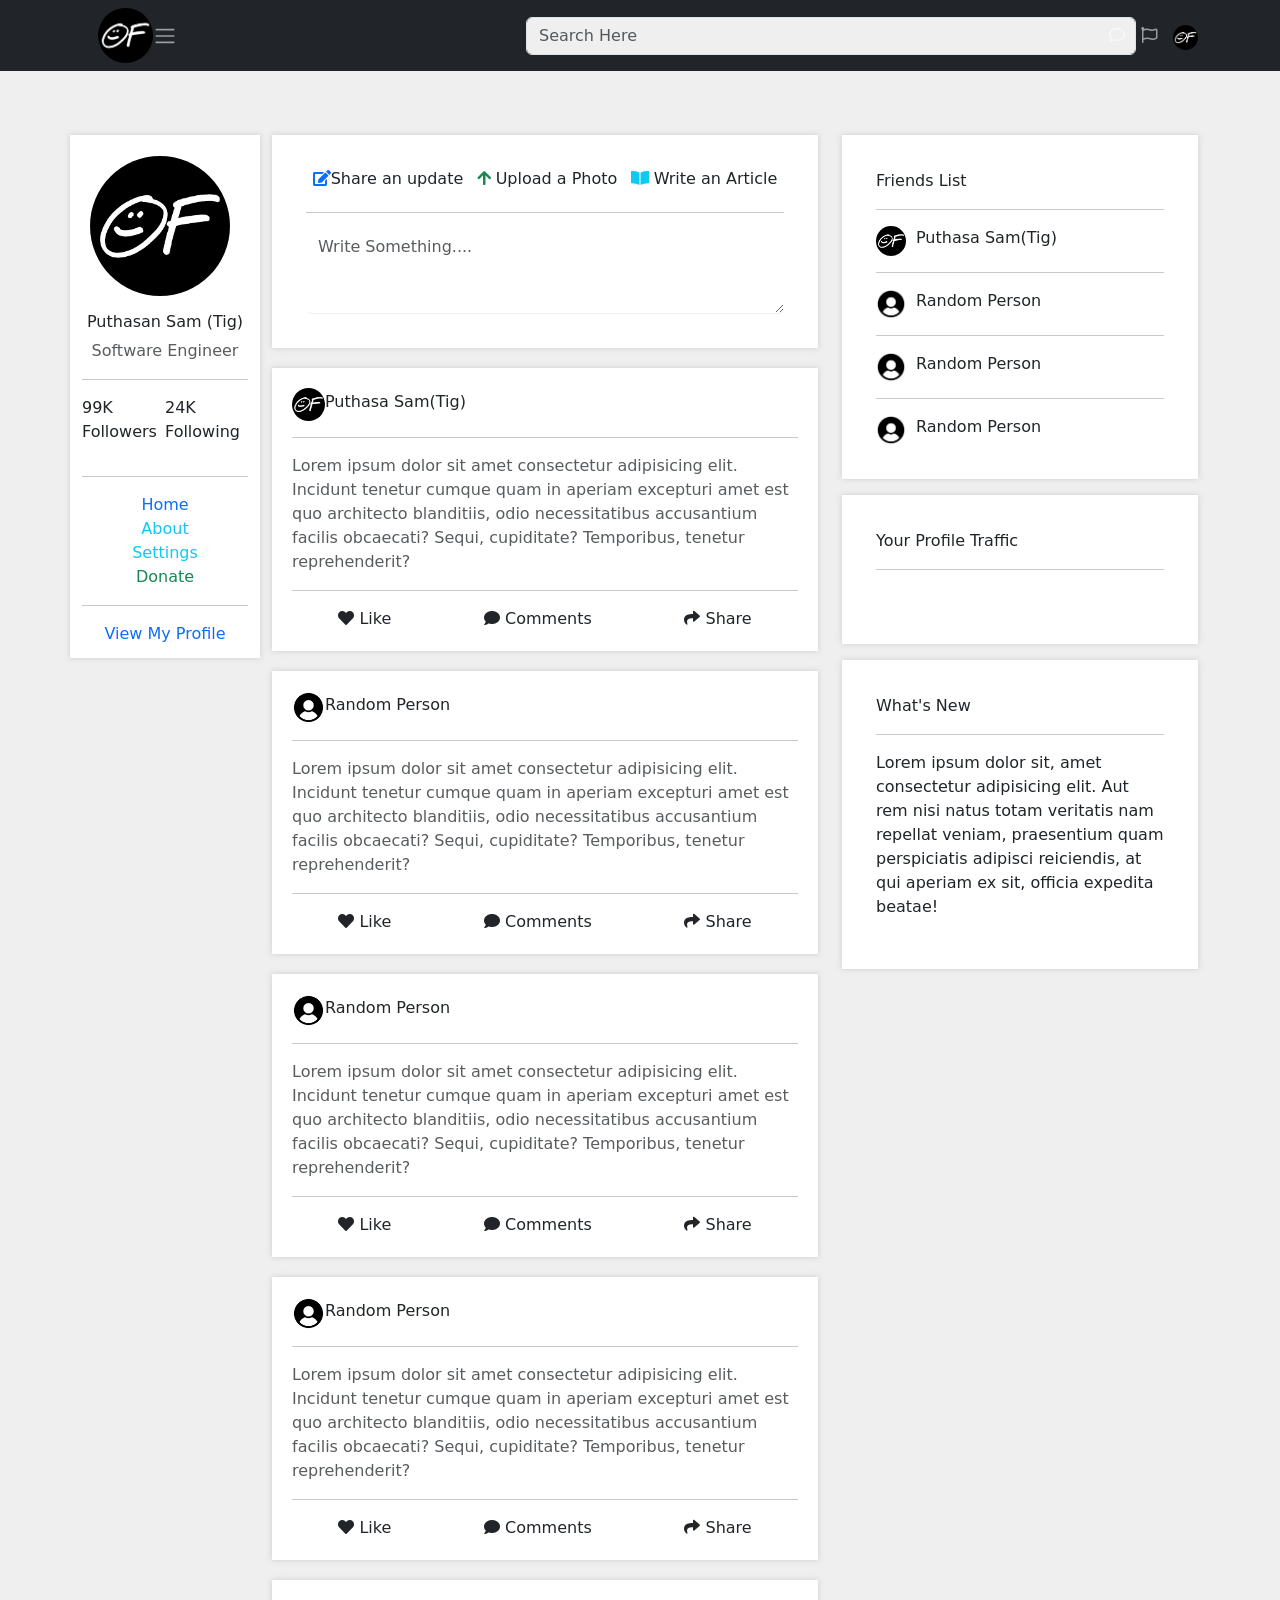
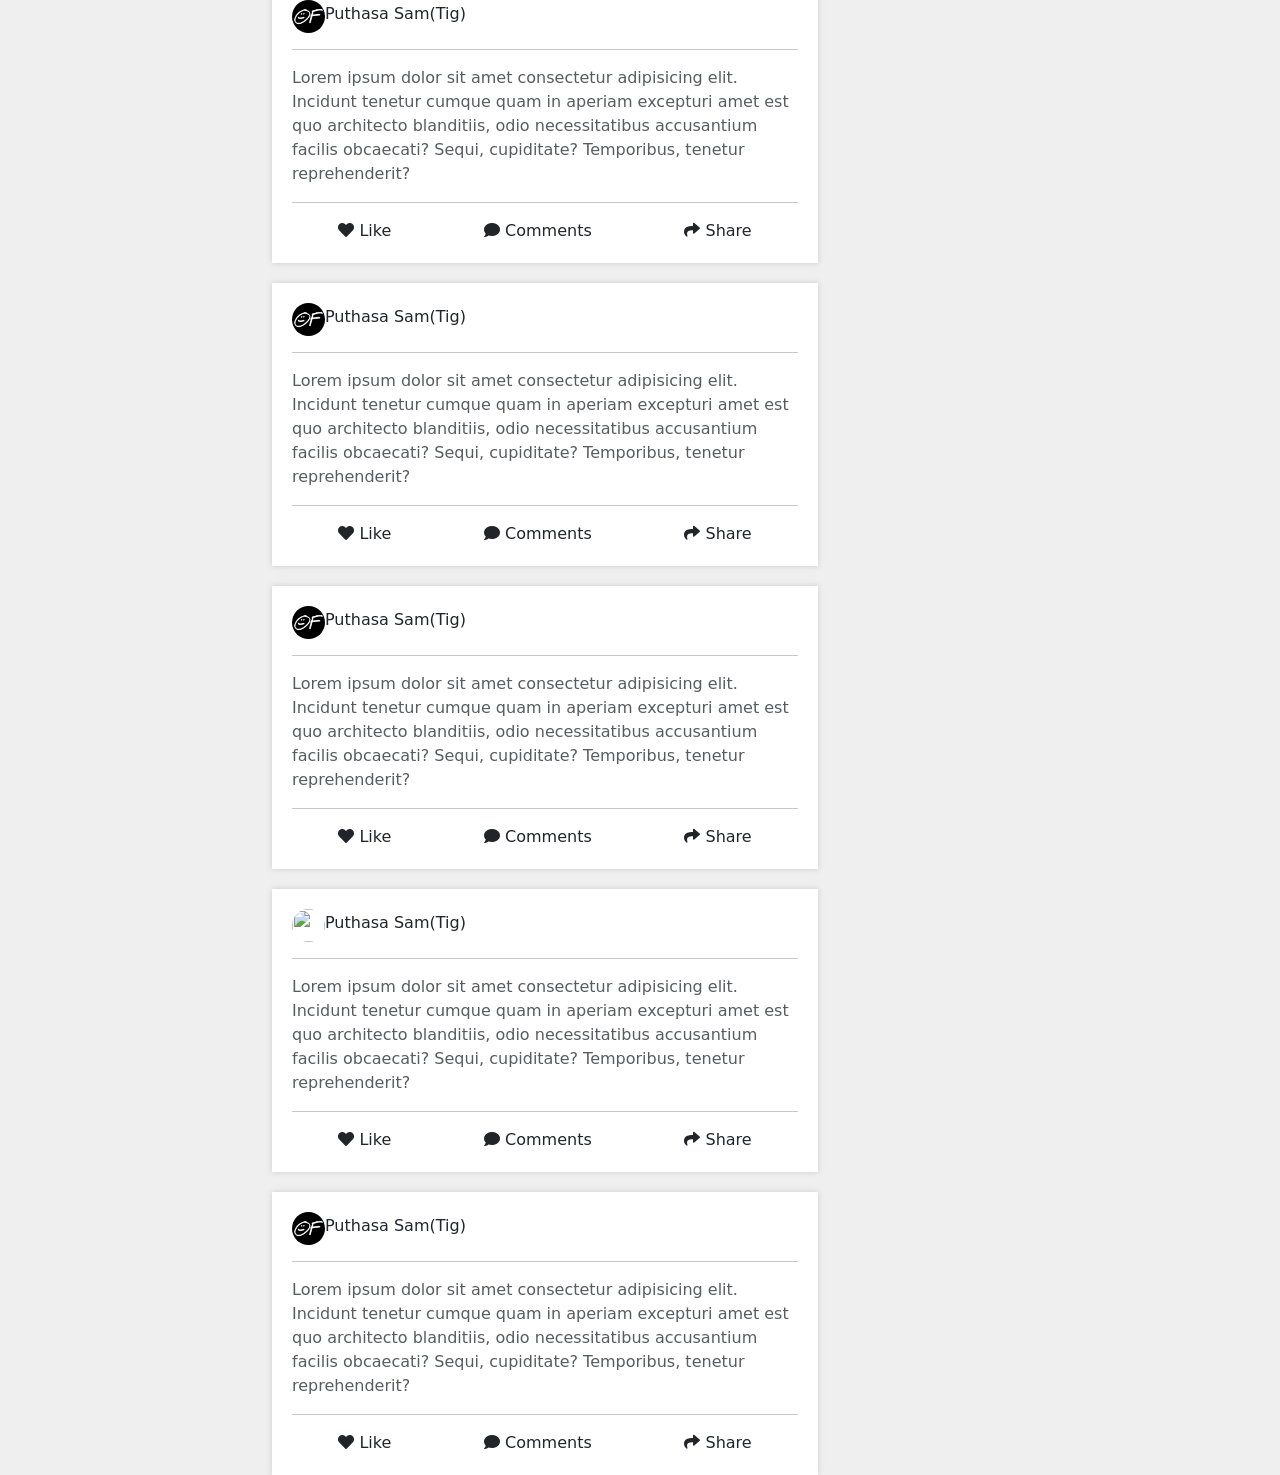
==== Corhort107/bootstrap-demo/index.html @ b8cc272e "first push" ====
<!DOCTYPE html>
<html lang="en">
<head>
  <meta charset="UTF-8">
  <meta name="viewport" content="width=device-width, initial-scale=1.0">
  <title>Only Friends</title>
  <link rel="stylesheet" href="style.css">
  <link rel="stylesheet" href="https://stackpath.bootstrapcdn.com/bootstrap/5.0.0-alpha1/css/bootstrap.min.css" integrity="sha384-r4NyP46KrjDleawBgD5tp8Y7UzmLA05oM1iAEQ17CSuDqnUK2+k9luXQOfXJCJ4I" crossorigin="anonymous">
  <script src="https://cdn.jsdelivr.net/npm/popper.js@1.16.0/dist/umd/popper.min.js" integrity="sha384-Q6E9RHvbIyZFJoft+2mJbHaEWldlvI9IOYy5n3zV9zzTtmI3UksdQRVvoxMfooAo" crossorigin="anonymous"></script>
  <script src="https://stackpath.bootstrapcdn.com/bootstrap/5.0.0-alpha1/js/bootstrap.min.js" integrity="sha384-oesi62hOLfzrys4LxRF63OJCXdXDipiYWBnvTl9Y9/TRlw5xlKIEHpNyvvDShgf/" crossorigin="anonymous"></script>
  <link rel="stylesheet" href="https://stackpath.bootstrapcdn.com/font-awesome/4.7.0/css/font-awesome.min.css" integrity="sha384-wvfXpqpZZVQGK6TAh5PVlGOfQNHSoD2xbE+QkPxCAFlNEevoEH3Sl0sibVcOQVnN" crossorigin="anonymous">
  <link rel="stylesheet" href="https://pro.fontawesome.com/releases/v5.10.0/css/all.css" integrity="sha384-AYmEC3Yw5cVb3ZcuHtOA93w35dYTsvhLPVnYs9eStHfGJvOvKxVfELGroGkvsg+p" crossorigin="anonymous"/>

</head>
<body>
<nav class="navbar navbar-expand-lg navbar-dark bg-dark">
  <div class="container">
    <a class="navbar-brand" href="#"></a>
    <img class="rounded-circle shadow-4-strong" alt="OF" src="images/images (1).png" style="width: 55px;"
    <button
        class="navbar-toggler"
        type="button"
        data-toggle="collapse"
        data-target="#navbarTogglerDemo02"
        aria-controls="navbarTogglerDemo02" 
        aria-expanded="false" 
        aria-label="Toggle navigation"
    />
    <span class="navbar-toggler-icon"></span>
    <div class="collapse navbar-collapse" id="navbarTogglerDemo02">
      <div class="mx-auto">
        <form class="d-flex">
            <input class="form-control mr-2" type="search" placeholder="Search Here" aria-label="Search" style="min-width: 270%; background-color: rgb(239, 239, 239);">
          </form>
        </div>
        <ul class="navbar-nav ml-auto mb-2 mb-lg-0">
            <li class="nav-item">
                <a class="nav-link" aria-current="page" href="#">
                    <i class="far fa-comment"></i>
                </a>
            </li>
            <li class="nav-item">
                <a class="nav-link" aria-current="page" href="#">
                    <i class="far fa-flag"></i>
                </a>
            </li>
            <li class="nav-item">
              <img src="images/images (1).png" alt="" style="width: 25px;margin-top: 9px; border-radius: 50px; margin-left: 8px;">
            </li>
        </ul>
    </div>
  </div>
</nav>
<!--  -->
<div class="container jsjhr">
<div class="row skfjh">
<div class="col-md-2 sfjhe">
<div class=" sjfsj">
    <img src="images/images (1).png" alt="">
    <h5 class="text-center pt-3">
        Puthasan Sam (Tig)
    </h5>
    <p class="text-muted text-center">
        Software Engineer
    </p>
    <hr>
    <div class="d-flex">
        <div>
            <p>
                99K Followers
            </p>
        </div>
        <div>
            <p>
                24K Following
            </p>
        </div>
    </div>
  <hr>
	<div class="text-center">
			<a href="#" class="link-primary text-decoration-none text-center">Home</a>
				<div>
					<a href="#" class="link-info text-decoration-none text-center">About</a>
				</div>
				<div>
					<a href="#" class="link-info text-decoration-none text-center">Settings</a>
				<div>
					<a href="#" class="link-success text-decoration-none text-center">Donate</a>
				</div>
				</div>
		<hr>
  		<a href="" class="font-weight-bold text-decoration-none text-center">
				View My Profile
  		</a>
  	</div>
</div>
</div>
<div class="col-md-6">
    <div class="jfheuf">
<div class="d-flex justify-content-around">
    <div>
        <h6><i class="fas fa-edit text-primary pr-1"></i>Share an update</h6>
    </div>
    <div>
        <h6>
            <i class="fas fa-arrow-up text-success pr-1"></i> Upload a Photo
        </h6>
    </div>
    <div>
        <h6>
            <i class="fas fa-book-open text-info pr-1"></i> Write an Article
        </h6>
    </div>
</div>
<hr>
<textarea name="" id="" cols="3" rows="3" class="form-control" placeholder="Write Something...." ></textarea>
</div>
<div class="box1">
<div class="d-flex skfjkk">
    <div class="lkt40">
        <img src="images/images (1).png" alt="">

    </div>
    <div class="pl-2 pt-1">
        <h6>Puthasa Sam(Tig)</h6>
    </div>
</div>
<hr>
<p class="text-muted">
    Lorem ipsum dolor sit amet consectetur adipisicing elit. Incidunt tenetur cumque quam in aperiam excepturi amet est quo architecto blanditiis, odio necessitatibus accusantium facilis obcaecati? Sequi, cupiditate? Temporibus, tenetur reprehenderit?
</p>
<hr>
<div>

</div>
<div>
    
</div>
<div class="d-flex justify-content-around">
    <div>
        <i class="fa fa-heart"></i>
        Like
    </div>
    <div>
        <i class="fa fa-comment"></i>
        Comments
    </div>
    <div>
        <i class="fa fa-share"></i>
        Share
    </div>
</div>
</div>
<div class="box1">
    <div class="d-flex skfjkk">
        <div class="lkt40">
            <img src="images/UserLogo.png" alt="">
    
        </div>
        <div class="pl-2 pt-1">
            <h6>Random Person</h6>
        </div>
    </div>
    <hr>
    <p class="text-muted">
        Lorem ipsum dolor sit amet consectetur adipisicing elit. Incidunt tenetur cumque quam in aperiam excepturi amet est quo architecto blanditiis, odio necessitatibus accusantium facilis obcaecati? Sequi, cupiditate? Temporibus, tenetur reprehenderit?
    </p>
    <hr>
    <div>
    
    </div>
    <div>
        
    </div>
    <div class="d-flex justify-content-around">
        <div>
            <i class="fa fa-heart"></i>
            Like
        </div>
        <div>
            <i class="fa fa-comment"></i>
            Comments
        </div>
        <div>
            <i class="fa fa-share"></i>
            Share
        </div>
    </div>
    </div>
    <div class="box1">
        <div class="d-flex skfjkk">
            <div class="lkt40">
                <img src="images/UserLogo.png" alt="">
        
            </div>
            <div class="pl-2 pt-1">
                <h6>Random Person</h6>
            </div>
        </div>
        <hr>
        <p class="text-muted">
            Lorem ipsum dolor sit amet consectetur adipisicing elit. Incidunt tenetur cumque quam in aperiam excepturi amet est quo architecto blanditiis, odio necessitatibus accusantium facilis obcaecati? Sequi, cupiditate? Temporibus, tenetur reprehenderit?
        </p>
        <hr>
        <div>
        
        </div>
        <div>
            
        </div>
        <div class="d-flex justify-content-around">
            <div>
                <i class="fa fa-heart"></i>
                Like
            </div>
            <div>
                <i class="fa fa-comment"></i>
                Comments
            </div>
            <div>
                <i class="fa fa-share"></i>
                Share
            </div>
        </div>
        </div>
        <div class="box1">
            <div class="d-flex skfjkk">
                <div class="lkt40">
                    <img src="images/UserLogo.png" alt="">
            
                </div>
                <div class="pl-2 pt-1">
                    <h6>Random Person</h6>
                </div>
            </div>
            <hr>
            <p class="text-muted">
                Lorem ipsum dolor sit amet consectetur adipisicing elit. Incidunt tenetur cumque quam in aperiam excepturi amet est quo architecto blanditiis, odio necessitatibus accusantium facilis obcaecati? Sequi, cupiditate? Temporibus, tenetur reprehenderit?
            </p>
            <hr>
            <div>
            
            </div>
            <div>
                
            </div>
            <div class="d-flex justify-content-around">
                <div>
                    <i class="fa fa-heart"></i>
                    Like
                </div>
                <div>
                    <i class="fa fa-comment"></i>
                    Comments
                </div>
                <div>
                    <i class="fa fa-share"></i>
                    Share
                </div>
            </div>
            </div>
            <div class="box1">
                <div class="d-flex skfjkk">
                    <div class="lkt40">
                        <img src="images/images (1).png" alt="">
                
                    </div>
                    <div class="pl-2 pt-1">
                        <h6>Puthasa Sam(Tig)</h6>
                    </div>
                </div>
                <hr>
                <p class="text-muted">
                    Lorem ipsum dolor sit amet consectetur adipisicing elit. Incidunt tenetur cumque quam in aperiam excepturi amet est quo architecto blanditiis, odio necessitatibus accusantium facilis obcaecati? Sequi, cupiditate? Temporibus, tenetur reprehenderit?
                </p>
                <hr>
                <div>
                
                </div>
                <div>
                    
                </div>
                <div class="d-flex justify-content-around">
                    <div>
                        <i class="fa fa-heart"></i>
                        Like
                    </div>
                    <div>
                        <i class="fa fa-comment"></i>
                        Comments
                    </div>
                    <div>
                        <i class="fa fa-share"></i>
                        Share
                    </div>
                </div>
                </div>
                <div class="box1">
                    <div class="d-flex skfjkk">
                        <div class="lkt40">
                            <img src="images/images (1).png" alt="">
                    
                        </div>
                        <div class="pl-2 pt-1">
                            <h6>Puthasa Sam(Tig)</h6>
                        </div>
                    </div>
                    <hr>
                    <p class="text-muted">
                        Lorem ipsum dolor sit amet consectetur adipisicing elit. Incidunt tenetur cumque quam in aperiam excepturi amet est quo architecto blanditiis, odio necessitatibus accusantium facilis obcaecati? Sequi, cupiditate? Temporibus, tenetur reprehenderit?
                    </p>
                    <hr>
                    <div>
                    
                    </div>
                    <div class="d-flex justify-content-around">
                        <div>
                            <i class="fa fa-heart"></i>
                            Like
                        </div>
                        <div>
                            <i class="fa fa-comment"></i>
                            Comments
                        </div>
                        <div>
                            <i class="fa fa-share"></i>
                            Share
                        </div>
                    </div>
                    </div>
                    <div class="box1">
                        <div class="d-flex skfjkk">
                            <div class="lkt40">
                                <img src="images/images (1).png" alt="">
                        
                            </div>
                            <div class="pl-2 pt-1">
                                <h6>Puthasa Sam(Tig)</h6>
                            </div>
                        </div>
                        <hr>
                        <p class="text-muted">
                            Lorem ipsum dolor sit amet consectetur adipisicing elit. Incidunt tenetur cumque quam in aperiam excepturi amet est quo architecto blanditiis, odio necessitatibus accusantium facilis obcaecati? Sequi, cupiditate? Temporibus, tenetur reprehenderit?
                        </p>
                        <hr>
                        <div>
                        
                        </div>
                        <div>
                            
                        </div>
                        <div class="d-flex justify-content-around">
                            <div>
                                <i class="fa fa-heart"></i>
                                Like
                            </div>
                            <div>
                                <i class="fa fa-comment"></i>
                                Comments
                            </div>
                            <div>
                                <i class="fa fa-share"></i>
                                Share
                            </div>
                        </div>
                        </div>
                        <div class="box1">
                            <div class="d-flex skfjkk">
                                <div class="lkt40">
                                    <img src="./Images/1.jpg" alt="">
                            
                                </div>
                                <div class="pl-2 pt-1">
                                    <h6>Puthasa Sam(Tig)</h6>
                                </div>
                            </div>
                            <hr>
                            <p class="text-muted">
                                Lorem ipsum dolor sit amet consectetur adipisicing elit. Incidunt tenetur cumque quam in aperiam excepturi amet est quo architecto blanditiis, odio necessitatibus accusantium facilis obcaecati? Sequi, cupiditate? Temporibus, tenetur reprehenderit?
                            </p>
                            <hr>
                            <div>
                            
                            </div>
                            <div>
                                
                            </div>
                            <div class="d-flex justify-content-around">
                                <div>
                                    <i class="fa fa-heart"></i>
                                    Like
                                </div>
                                <div>
                                    <i class="fa fa-comment"></i>
                                    Comments
                                </div>
                                <div>
                                    <i class="fa fa-share"></i>
                                    Share
                                </div>
                            </div>
                            </div>
                            <div class="box1">
                                <div class="d-flex skfjkk">
                                    <div class="lkt40">
                                        <img src="images/images (1).png" alt="">
                                
                                    </div>
                                    <div class="pl-2 pt-1">
                                        <h6>Puthasa Sam(Tig)</h6>
                                    </div>
                                </div>
                                <hr>
                                <p class="text-muted">
                                    Lorem ipsum dolor sit amet consectetur adipisicing elit. Incidunt tenetur cumque quam in aperiam excepturi amet est quo architecto blanditiis, odio necessitatibus accusantium facilis obcaecati? Sequi, cupiditate? Temporibus, tenetur reprehenderit?
                                </p>
                                <hr>
                                <div>
                                
                                </div>
                                <div>
                                    
                                </div>
                                <div class="d-flex justify-content-around">
                                    <div>
                                        <i class="fa fa-heart"></i>
                                        Like
                                    </div>
                                    <div>
                                        <i class="fa fa-comment"></i>
                                        Comments
                                    </div>
                                    <div>
                                        <i class="fa fa-share"></i>
                                        Share
                                    </div>
                                </div>
                                </div>
</div>
<div class="col-md-4">
<div class="left_box">
<span>
    Friends List
</span>
<hr>
<div class="d-flex dfkj">
    <div class="lkt40">
        <img src="images/images (1).png" alt="">

    </div>
    <div>
        Puthasa Sam(Tig)
    </div>
</div>
<hr>
<div class="d-flex dfkj">
    <div class="lkt40">
        <img src="images/UserLogo.png" alt="">

    </div>
    <div>
        Random Person
    </div>
</div>
<hr>
<div class="d-flex dfkj">
    <div class="lkt40">
        <img src="images/UserLogo.png" alt="">

    </div>
    <div>
        Random Person
    </div>
</div>
<hr>
<div class="d-flex dfkj">
    <div class="lkt40">
        <img src="images/UserLogo.png" alt="">

    </div>
    <div>
        Random Person
    </div>
</div>
</div>

<div class="left_box mt-3">
    <span>
        Your Profile Traffic
    </span>
    <hr>
  		<img src="https://res.cloudinary.com/yaffa-publishing/image/fetch/v1456442193/http://yaffa-cdn.s3.amazonaws.com/adnews/live/images/dmImage/SourceImage/graph12_CE9EDD90-DC15-11E5-86900204D9902A1F.jpg" class="w-100" alt="">
    </div>

<div class="left_box mt-3">
<span class="font-weight-medium">
    What's New
</span>
<hr>
<p>
    Lorem ipsum dolor sit, amet consectetur adipisicing elit. Aut rem nisi natus totam veritatis nam repellat veniam, praesentium quam perspiciatis adipisci reiciendis, at qui aperiam ex sit, officia expedita beatae!
</p>
</div>
</div>



</div>

</div>
</div>
</body>
</html>
---- Corhort107/bootstrap-demo/style.css ----
* {
  margin: 0;
  padding: 0;
  -webkit-box-sizing: border-box;
          box-sizing: border-box;
}

body {
  background-color: #efefef !important;
}

.jsjhr .skfjh {
  position: relative;
  top: 4rem;
}

.jsjhr .skfjh .sfjhe {
  background-color: #fff;
  padding: 12px;
  -webkit-box-shadow: 0px 0px 6px #ccc;
          box-shadow: 0px 0px 6px #ccc;
  height: 100%;
}

.jsjhr .skfjh .sfjhe .sjfsj img {
  width: 140px;
  margin-top: 9px;
  border-radius: 50%;
  margin-left: 8px;
}

.jsjhr .skfjh .sfjhe h5 {
  font-size: 16px;
}

.jsjhr .skfjh .jfheuf {
  background-color: #fff;
  -webkit-box-shadow: 0px 0px 6px #ccc;
          box-shadow: 0px 0px 6px #ccc;
  padding: 34px;
}

.jsjhr .skfjh .jfheuf textarea {
  border: navajowhite;
  border-bottom: 1px solid #efefef;
  outline: navajowhite;
}

.jsjhr .skfjh .box1 {
  background-color: #fff;
  -webkit-box-shadow: 0px 0px 6px #ccc;
          box-shadow: 0px 0px 6px #ccc;
  padding: 20px;
  margin-top: 20px;
}

.jsjhr .skfjh .box1 .skfjkk .lkt40 img {
  width: 33px;
  border-radius: 50%;
  height: 33px;
}

.jsjhr .skfjh .left_box {
  background-color: #fff;
  -webkit-box-shadow: 0px 0px 6px #ccc;
          box-shadow: 0px 0px 6px #ccc;
  padding: 34px;
}

.jsjhr .skfjh .left_box .dfkj .lkt40 img {
  width: 30px;
  border-radius: 50%;
  height: 30px;
  margin-right: 10px;
}
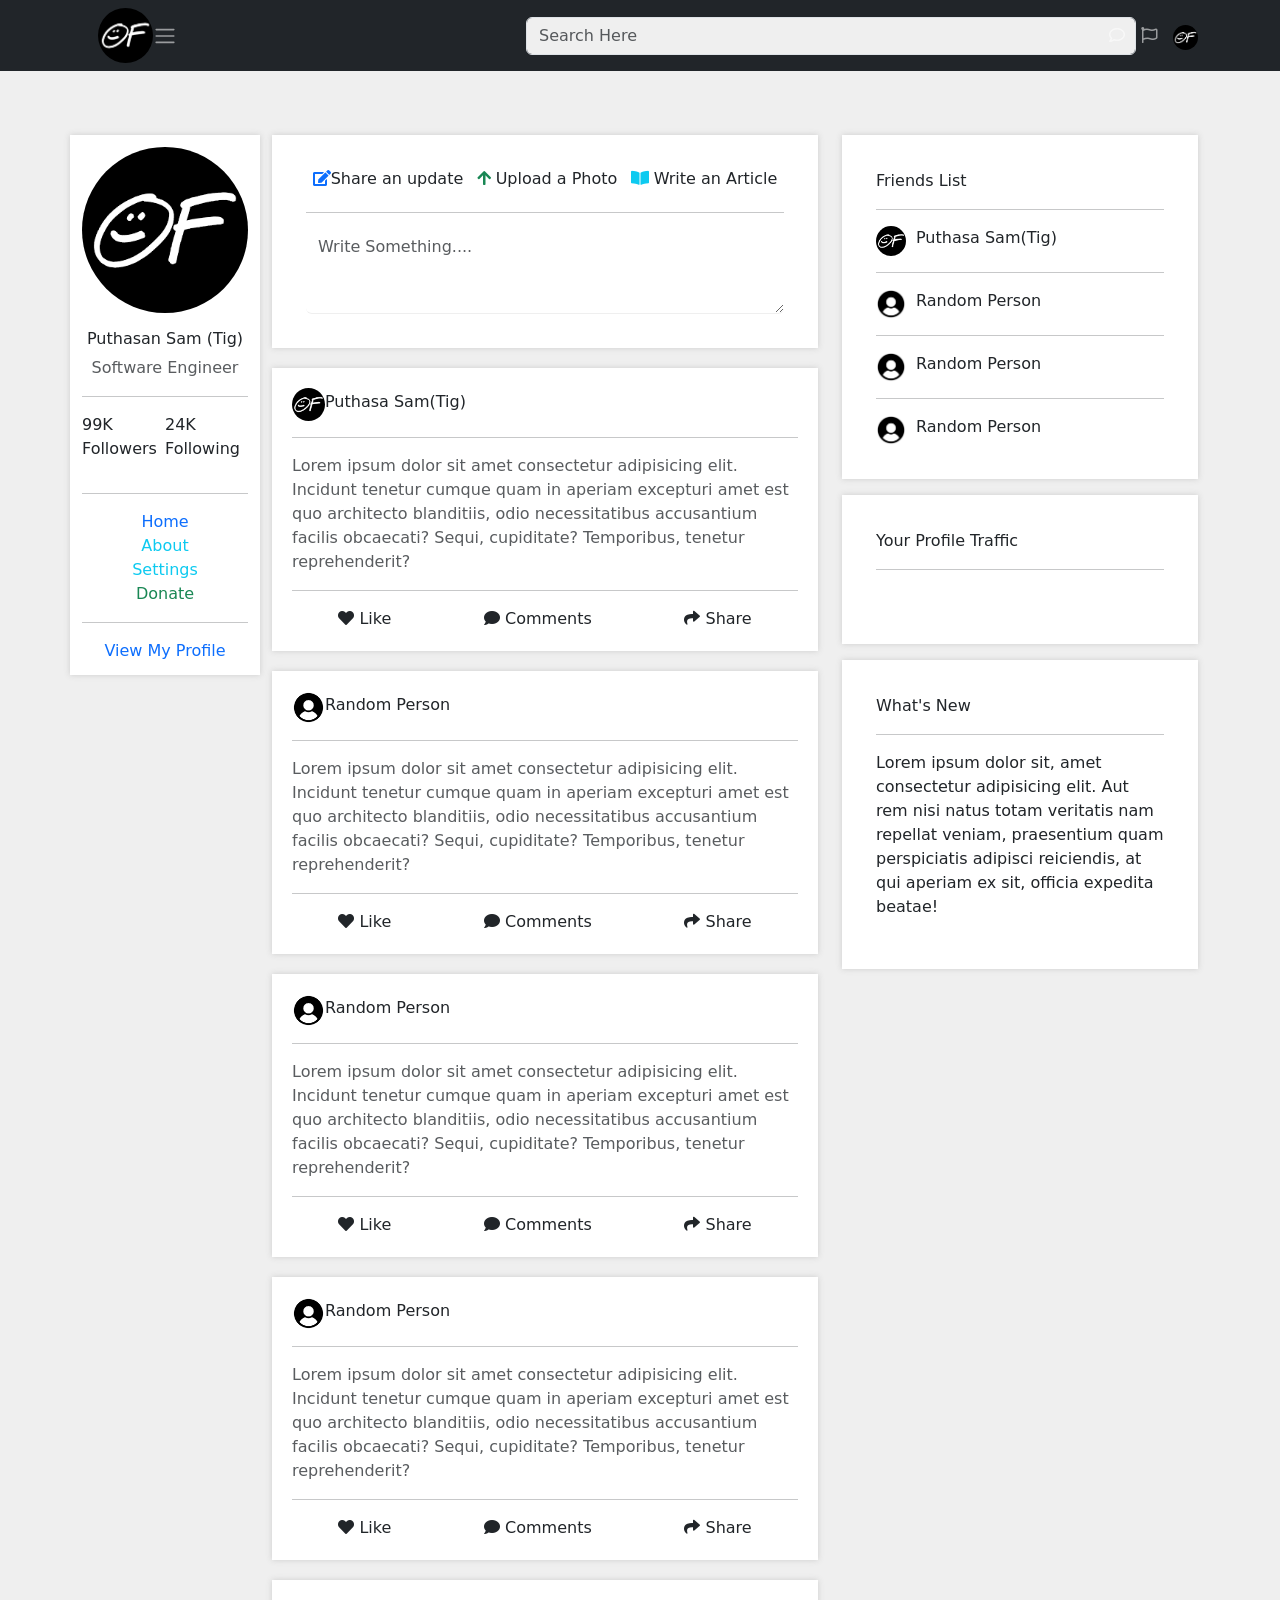
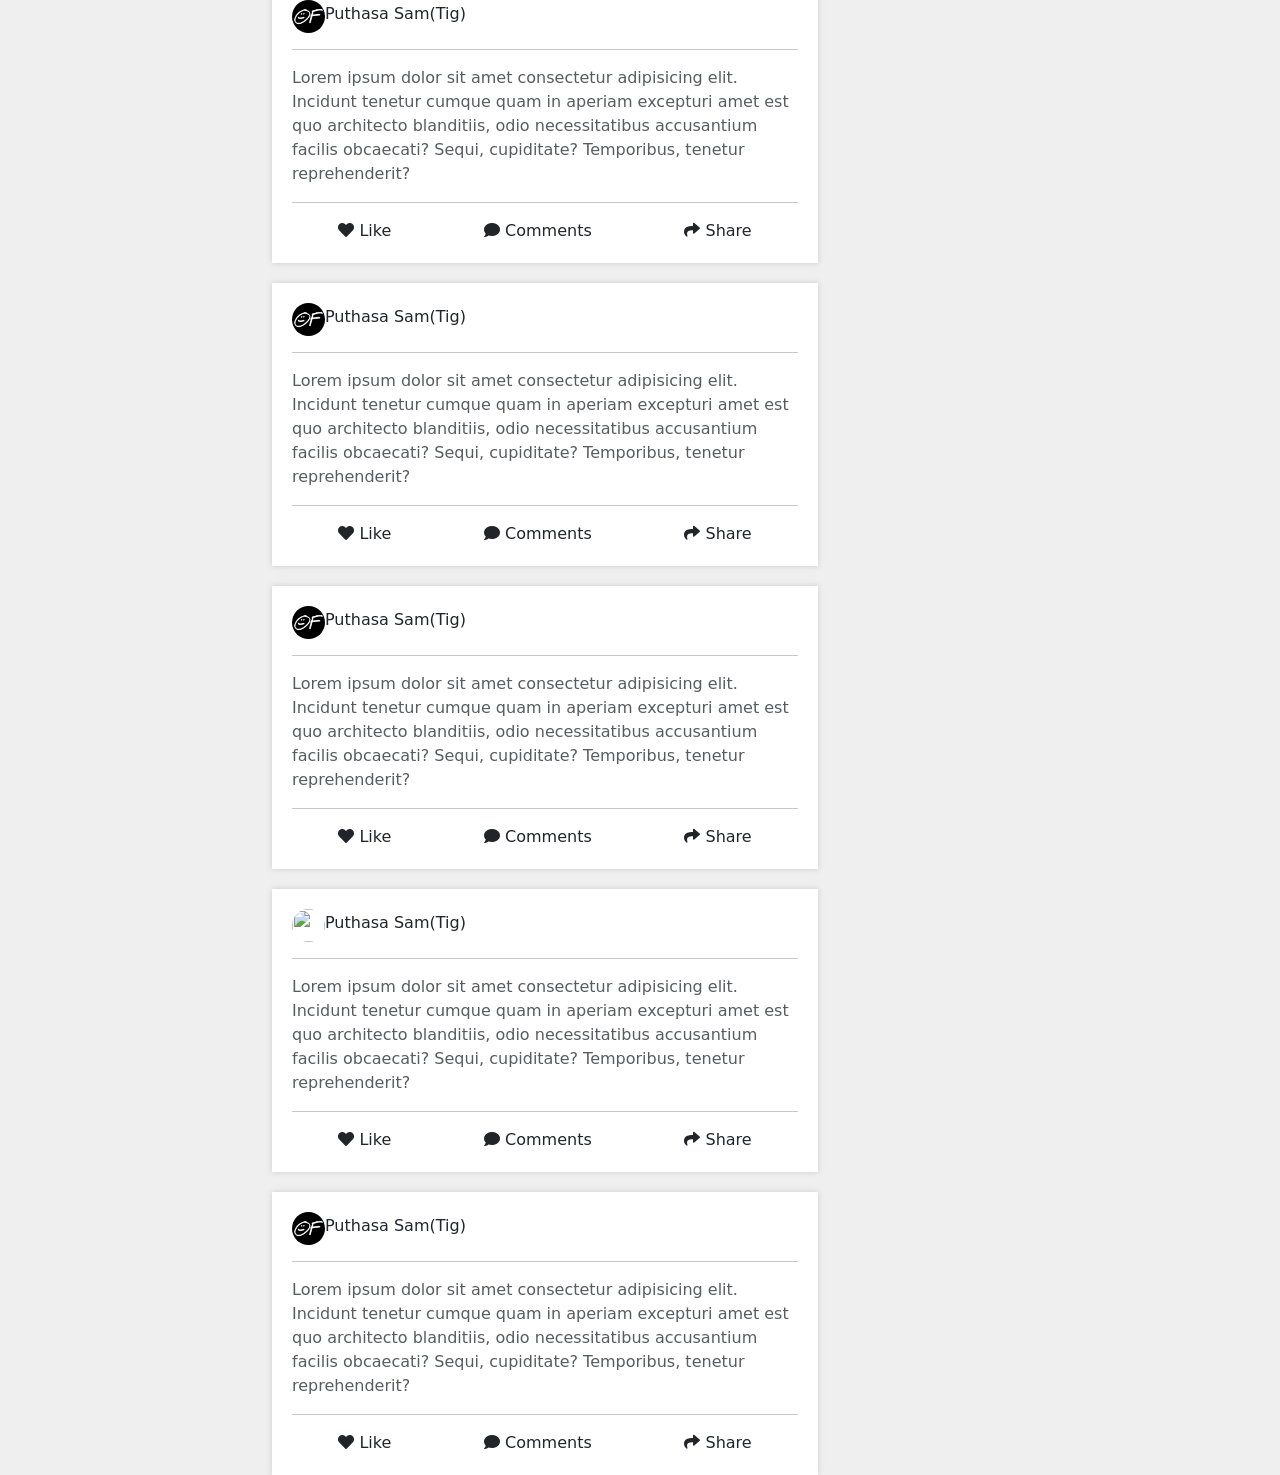
==== commit 9b1c3c00: "Finished Admin/User Pages" ====
--- a/Corhort107/bootstrap-demo/index.html
+++ b/Corhort107/bootstrap-demo/index.html
@@ -1,513 +1,540 @@
 <!DOCTYPE html>
 <html lang="en">
+
 <head>
-  <meta charset="UTF-8">
-  <meta name="viewport" content="width=device-width, initial-scale=1.0">
-  <title>Only Friends</title>
-  <link rel="stylesheet" href="style.css">
-  <link rel="stylesheet" href="https://stackpath.bootstrapcdn.com/bootstrap/5.0.0-alpha1/css/bootstrap.min.css" integrity="sha384-r4NyP46KrjDleawBgD5tp8Y7UzmLA05oM1iAEQ17CSuDqnUK2+k9luXQOfXJCJ4I" crossorigin="anonymous">
-  <script src="https://cdn.jsdelivr.net/npm/popper.js@1.16.0/dist/umd/popper.min.js" integrity="sha384-Q6E9RHvbIyZFJoft+2mJbHaEWldlvI9IOYy5n3zV9zzTtmI3UksdQRVvoxMfooAo" crossorigin="anonymous"></script>
-  <script src="https://stackpath.bootstrapcdn.com/bootstrap/5.0.0-alpha1/js/bootstrap.min.js" integrity="sha384-oesi62hOLfzrys4LxRF63OJCXdXDipiYWBnvTl9Y9/TRlw5xlKIEHpNyvvDShgf/" crossorigin="anonymous"></script>
-  <link rel="stylesheet" href="https://stackpath.bootstrapcdn.com/font-awesome/4.7.0/css/font-awesome.min.css" integrity="sha384-wvfXpqpZZVQGK6TAh5PVlGOfQNHSoD2xbE+QkPxCAFlNEevoEH3Sl0sibVcOQVnN" crossorigin="anonymous">
-  <link rel="stylesheet" href="https://pro.fontawesome.com/releases/v5.10.0/css/all.css" integrity="sha384-AYmEC3Yw5cVb3ZcuHtOA93w35dYTsvhLPVnYs9eStHfGJvOvKxVfELGroGkvsg+p" crossorigin="anonymous"/>
+    <meta charset="UTF-8">
+    <meta name="viewport" content="width=device-width, initial-scale=1.0">
+    <title>Only Friends</title>
+    <link rel="stylesheet" href="style.css">
+    <link rel="stylesheet" href="https://stackpath.bootstrapcdn.com/bootstrap/5.0.0-alpha1/css/bootstrap.min.css"
+        integrity="sha384-r4NyP46KrjDleawBgD5tp8Y7UzmLA05oM1iAEQ17CSuDqnUK2+k9luXQOfXJCJ4I" crossorigin="anonymous">
+    <script src="https://cdn.jsdelivr.net/npm/popper.js@1.16.0/dist/umd/popper.min.js"
+        integrity="sha384-Q6E9RHvbIyZFJoft+2mJbHaEWldlvI9IOYy5n3zV9zzTtmI3UksdQRVvoxMfooAo"
+        crossorigin="anonymous"></script>
+    <script src="https://stackpath.bootstrapcdn.com/bootstrap/5.0.0-alpha1/js/bootstrap.min.js"
+        integrity="sha384-oesi62hOLfzrys4LxRF63OJCXdXDipiYWBnvTl9Y9/TRlw5xlKIEHpNyvvDShgf/"
+        crossorigin="anonymous"></script>
+    <link rel="stylesheet" href="https://stackpath.bootstrapcdn.com/font-awesome/4.7.0/css/font-awesome.min.css"
+        integrity="sha384-wvfXpqpZZVQGK6TAh5PVlGOfQNHSoD2xbE+QkPxCAFlNEevoEH3Sl0sibVcOQVnN" crossorigin="anonymous">
+    <link rel="stylesheet" href="https://pro.fontawesome.com/releases/v5.10.0/css/all.css"
+        integrity="sha384-AYmEC3Yw5cVb3ZcuHtOA93w35dYTsvhLPVnYs9eStHfGJvOvKxVfELGroGkvsg+p" crossorigin="anonymous" />
 
 </head>
+
 <body>
-<nav class="navbar navbar-expand-lg navbar-dark bg-dark">
-  <div class="container">
-    <a class="navbar-brand" href="#"></a>
-    <img class="rounded-circle shadow-4-strong" alt="OF" src="images/images (1).png" style="width: 55px;"
-    <button
-        class="navbar-toggler"
-        type="button"
-        data-toggle="collapse"
-        data-target="#navbarTogglerDemo02"
-        aria-controls="navbarTogglerDemo02" 
-        aria-expanded="false" 
-        aria-label="Toggle navigation"
-    />
-    <span class="navbar-toggler-icon"></span>
-    <div class="collapse navbar-collapse" id="navbarTogglerDemo02">
-      <div class="mx-auto">
-        <form class="d-flex">
-            <input class="form-control mr-2" type="search" placeholder="Search Here" aria-label="Search" style="min-width: 270%; background-color: rgb(239, 239, 239);">
-          </form>
+    <nav class="navbar navbar-expand-lg navbar-dark bg-dark">
+        <div class="container">
+            <a class="navbar-brand" href="#"></a>
+            <img class="rounded-circle shadow-4-strong" alt="OF" src="images/images (1).png" style="width: 55px;"
+                <button class="navbar-toggler" type="button" data-toggle="collapse" data-target="#navbarTogglerDemo02"
+                aria-controls="navbarTogglerDemo02" aria-expanded="false" aria-label="Toggle navigation" />
+            <span class="navbar-toggler-icon"></span>
+            <div class="collapse navbar-collapse" id="navbarTogglerDemo02">
+                <div class="mx-auto">
+                    <form class="d-flex">
+                        <input class="form-control mr-2" type="search" placeholder="Search Here" aria-label="Search"
+                            style="min-width: 270%; background-color: rgb(239, 239, 239);">
+                    </form>
+                </div>
+                <ul class="navbar-nav ml-auto mb-2 mb-lg-0">
+                    <li class="nav-item">
+                        <a class="nav-link" aria-current="page" href="#">
+                            <i class="far fa-comment"></i>
+                        </a>
+                    </li>
+                    <li class="nav-item">
+                        <a class="nav-link" aria-current="page" href="#">
+                            <i class="far fa-flag"></i>
+                        </a>
+                    </li>
+                    <li class="nav-item">
+                        <img src="images/images (1).png" alt=""
+                            style="width: 25px;margin-top: 9px; border-radius: 50px; margin-left: 8px;">
+                    </li>
+                </ul>
+            </div>
         </div>
-        <ul class="navbar-nav ml-auto mb-2 mb-lg-0">
-            <li class="nav-item">
-                <a class="nav-link" aria-current="page" href="#">
-                    <i class="far fa-comment"></i>
-                </a>
-            </li>
-            <li class="nav-item">
-                <a class="nav-link" aria-current="page" href="#">
-                    <i class="far fa-flag"></i>
-                </a>
-            </li>
-            <li class="nav-item">
-              <img src="images/images (1).png" alt="" style="width: 25px;margin-top: 9px; border-radius: 50px; margin-left: 8px;">
-            </li>
-        </ul>
-    </div>
-  </div>
-</nav>
-<!--  -->
-<div class="container jsjhr">
-<div class="row skfjh">
-<div class="col-md-2 sfjhe">
-<div class=" sjfsj">
-    <img src="images/images (1).png" alt="">
-    <h5 class="text-center pt-3">
-        Puthasan Sam (Tig)
-    </h5>
-    <p class="text-muted text-center">
-        Software Engineer
-    </p>
-    <hr>
-    <div class="d-flex">
-        <div>
-            <p>
-                99K Followers
-            </p>
+    </nav>
+    <!--  -->
+    <div class="container jsjhr">
+        <div class="row skfjh">
+            <div class="col-md-2 sfjhe">
+                <div class=" sjfsj">
+                    <img class="w-100" style="margin:auto;" src="images/images (1).png" alt="logo">
+                    <h5 class="text-center pt-3">
+                        Puthasan Sam (Tig)
+                    </h5>
+                    <p class="text-muted text-center">
+                        Software Engineer
+                    </p>
+                    <hr>
+                    <div class="d-flex">
+                        <div>
+                            <p>
+                                99K Followers
+                            </p>
+                        </div>
+                        <div>
+                            <p>
+                                24K Following
+                            </p>
+                        </div>
+                    </div>
+                    <hr>
+                    <div class="text-center">
+                        <a href="#" class="link-primary text-decoration-none text-center">Home</a>
+                        <div>
+                            <a href="#" class="link-info text-decoration-none text-center">About</a>
+                        </div>
+                        <div>
+                            <a href="#" class="link-info text-decoration-none text-center">Settings</a>
+                            <div>
+                                <a href="#" class="link-success text-decoration-none text-center">Donate</a>
+                            </div>
+                        </div>
+                        <hr>
+                        <a href="" class="font-weight-bold text-decoration-none text-center">
+                            View My Profile
+                        </a>
+                    </div>
+                </div>
+            </div>
+            <div class="col-md-6">
+                <div class="jfheuf">
+                    <div class="d-flex justify-content-around">
+                        <div>
+                            <h6><i class="fas fa-edit text-primary pr-1"></i>Share an update</h6>
+                        </div>
+                        <div>
+                            <h6>
+                                <i class="fas fa-arrow-up text-success pr-1"></i> Upload a Photo
+                            </h6>
+                        </div>
+                        <div>
+                            <h6>
+                                <i class="fas fa-book-open text-info pr-1"></i> Write an Article
+                            </h6>
+                        </div>
+                    </div>
+                    <hr>
+                    <textarea name="" id="" cols="3" rows="3" class="form-control"
+                        placeholder="Write Something...."></textarea>
+                </div>
+                <div class="box1">
+                    <div class="d-flex skfjkk">
+                        <div class="lkt40">
+                            <img src="images/images (1).png" alt="">
+
+                        </div>
+                        <div class="pl-2 pt-1">
+                            <h6>Puthasa Sam(Tig)</h6>
+                        </div>
+                    </div>
+                    <hr>
+                    <p class="text-muted">
+                        Lorem ipsum dolor sit amet consectetur adipisicing elit. Incidunt tenetur cumque quam in aperiam
+                        excepturi amet est quo architecto blanditiis, odio necessitatibus accusantium facilis obcaecati?
+                        Sequi, cupiditate? Temporibus, tenetur reprehenderit?
+                    </p>
+                    <hr>
+                    <div>
+
+                    </div>
+                    <div>
+
+                    </div>
+                    <div class="d-flex justify-content-around">
+                        <div>
+                            <i class="fa fa-heart"></i>
+                            Like
+                        </div>
+                        <div>
+                            <i class="fa fa-comment"></i>
+                            Comments
+                        </div>
+                        <div>
+                            <i class="fa fa-share"></i>
+                            Share
+                        </div>
+                    </div>
+                </div>
+                <div class="box1">
+                    <div class="d-flex skfjkk">
+                        <div class="lkt40">
+                            <img src="images/UserLogo.png" alt="">
+
+                        </div>
+                        <div class="pl-2 pt-1">
+                            <h6>Random Person</h6>
+                        </div>
+                    </div>
+                    <hr>
+                    <p class="text-muted">
+                        Lorem ipsum dolor sit amet consectetur adipisicing elit. Incidunt tenetur cumque quam in aperiam
+                        excepturi amet est quo architecto blanditiis, odio necessitatibus accusantium facilis obcaecati?
+                        Sequi, cupiditate? Temporibus, tenetur reprehenderit?
+                    </p>
+                    <hr>
+                    <div>
+
+                    </div>
+                    <div>
+
+                    </div>
+                    <div class="d-flex justify-content-around">
+                        <div>
+                            <i class="fa fa-heart"></i>
+                            Like
+                        </div>
+                        <div>
+                            <i class="fa fa-comment"></i>
+                            Comments
+                        </div>
+                        <div>
+                            <i class="fa fa-share"></i>
+                            Share
+                        </div>
+                    </div>
+                </div>
+                <div class="box1">
+                    <div class="d-flex skfjkk">
+                        <div class="lkt40">
+                            <img src="images/UserLogo.png" alt="">
+
+                        </div>
+                        <div class="pl-2 pt-1">
+                            <h6>Random Person</h6>
+                        </div>
+                    </div>
+                    <hr>
+                    <p class="text-muted">
+                        Lorem ipsum dolor sit amet consectetur adipisicing elit. Incidunt tenetur cumque quam in aperiam
+                        excepturi amet est quo architecto blanditiis, odio necessitatibus accusantium facilis obcaecati?
+                        Sequi, cupiditate? Temporibus, tenetur reprehenderit?
+                    </p>
+                    <hr>
+                    <div>
+
+                    </div>
+                    <div>
+
+                    </div>
+                    <div class="d-flex justify-content-around">
+                        <div>
+                            <i class="fa fa-heart"></i>
+                            Like
+                        </div>
+                        <div>
+                            <i class="fa fa-comment"></i>
+                            Comments
+                        </div>
+                        <div>
+                            <i class="fa fa-share"></i>
+                            Share
+                        </div>
+                    </div>
+                </div>
+                <div class="box1">
+                    <div class="d-flex skfjkk">
+                        <div class="lkt40">
+                            <img src="images/UserLogo.png" alt="">
+
+                        </div>
+                        <div class="pl-2 pt-1">
+                            <h6>Random Person</h6>
+                        </div>
+                    </div>
+                    <hr>
+                    <p class="text-muted">
+                        Lorem ipsum dolor sit amet consectetur adipisicing elit. Incidunt tenetur cumque quam in aperiam
+                        excepturi amet est quo architecto blanditiis, odio necessitatibus accusantium facilis obcaecati?
+                        Sequi, cupiditate? Temporibus, tenetur reprehenderit?
+                    </p>
+                    <hr>
+                    <div>
+
+                    </div>
+                    <div>
+
+                    </div>
+                    <div class="d-flex justify-content-around">
+                        <div>
+                            <i class="fa fa-heart"></i>
+                            Like
+                        </div>
+                        <div>
+                            <i class="fa fa-comment"></i>
+                            Comments
+                        </div>
+                        <div>
+                            <i class="fa fa-share"></i>
+                            Share
+                        </div>
+                    </div>
+                </div>
+                <div class="box1">
+                    <div class="d-flex skfjkk">
+                        <div class="lkt40">
+                            <img src="images/images (1).png" alt="">
+
+                        </div>
+                        <div class="pl-2 pt-1">
+                            <h6>Puthasa Sam(Tig)</h6>
+                        </div>
+                    </div>
+                    <hr>
+                    <p class="text-muted">
+                        Lorem ipsum dolor sit amet consectetur adipisicing elit. Incidunt tenetur cumque quam in aperiam
+                        excepturi amet est quo architecto blanditiis, odio necessitatibus accusantium facilis obcaecati?
+                        Sequi, cupiditate? Temporibus, tenetur reprehenderit?
+                    </p>
+                    <hr>
+                    <div>
+
+                    </div>
+                    <div>
+
+                    </div>
+                    <div class="d-flex justify-content-around">
+                        <div>
+                            <i class="fa fa-heart"></i>
+                            Like
+                        </div>
+                        <div>
+                            <i class="fa fa-comment"></i>
+                            Comments
+                        </div>
+                        <div>
+                            <i class="fa fa-share"></i>
+                            Share
+                        </div>
+                    </div>
+                </div>
+                <div class="box1">
+                    <div class="d-flex skfjkk">
+                        <div class="lkt40">
+                            <img src="images/images (1).png" alt="">
+
+                        </div>
+                        <div class="pl-2 pt-1">
+                            <h6>Puthasa Sam(Tig)</h6>
+                        </div>
+                    </div>
+                    <hr>
+                    <p class="text-muted">
+                        Lorem ipsum dolor sit amet consectetur adipisicing elit. Incidunt tenetur cumque quam in aperiam
+                        excepturi amet est quo architecto blanditiis, odio necessitatibus accusantium facilis obcaecati?
+                        Sequi, cupiditate? Temporibus, tenetur reprehenderit?
+                    </p>
+                    <hr>
+                    <div>
+
+                    </div>
+                    <div class="d-flex justify-content-around">
+                        <div>
+                            <i class="fa fa-heart"></i>
+                            Like
+                        </div>
+                        <div>
+                            <i class="fa fa-comment"></i>
+                            Comments
+                        </div>
+                        <div>
+                            <i class="fa fa-share"></i>
+                            Share
+                        </div>
+                    </div>
+                </div>
+                <div class="box1">
+                    <div class="d-flex skfjkk">
+                        <div class="lkt40">
+                            <img src="images/images (1).png" alt="">
+
+                        </div>
+                        <div class="pl-2 pt-1">
+                            <h6>Puthasa Sam(Tig)</h6>
+                        </div>
+                    </div>
+                    <hr>
+                    <p class="text-muted">
+                        Lorem ipsum dolor sit amet consectetur adipisicing elit. Incidunt tenetur cumque quam in aperiam
+                        excepturi amet est quo architecto blanditiis, odio necessitatibus accusantium facilis obcaecati?
+                        Sequi, cupiditate? Temporibus, tenetur reprehenderit?
+                    </p>
+                    <hr>
+                    <div>
+
+                    </div>
+                    <div>
+
+                    </div>
+                    <div class="d-flex justify-content-around">
+                        <div>
+                            <i class="fa fa-heart"></i>
+                            Like
+                        </div>
+                        <div>
+                            <i class="fa fa-comment"></i>
+                            Comments
+                        </div>
+                        <div>
+                            <i class="fa fa-share"></i>
+                            Share
+                        </div>
+                    </div>
+                </div>
+                <div class="box1">
+                    <div class="d-flex skfjkk">
+                        <div class="lkt40">
+                            <img src="./Images/1.jpg" alt="">
+
+                        </div>
+                        <div class="pl-2 pt-1">
+                            <h6>Puthasa Sam(Tig)</h6>
+                        </div>
+                    </div>
+                    <hr>
+                    <p class="text-muted">
+                        Lorem ipsum dolor sit amet consectetur adipisicing elit. Incidunt tenetur cumque quam in aperiam
+                        excepturi amet est quo architecto blanditiis, odio necessitatibus accusantium facilis obcaecati?
+                        Sequi, cupiditate? Temporibus, tenetur reprehenderit?
+                    </p>
+                    <hr>
+                    <div>
+
+                    </div>
+                    <div>
+
+                    </div>
+                    <div class="d-flex justify-content-around">
+                        <div>
+                            <i class="fa fa-heart"></i>
+                            Like
+                        </div>
+                        <div>
+                            <i class="fa fa-comment"></i>
+                            Comments
+                        </div>
+                        <div>
+                            <i class="fa fa-share"></i>
+                            Share
+                        </div>
+                    </div>
+                </div>
+                <div class="box1">
+                    <div class="d-flex skfjkk">
+                        <div class="lkt40">
+                            <img src="images/images (1).png" alt="">
+
+                        </div>
+                        <div class="pl-2 pt-1">
+                            <h6>Puthasa Sam(Tig)</h6>
+                        </div>
+                    </div>
+                    <hr>
+                    <p class="text-muted">
+                        Lorem ipsum dolor sit amet consectetur adipisicing elit. Incidunt tenetur cumque quam in aperiam
+                        excepturi amet est quo architecto blanditiis, odio necessitatibus accusantium facilis obcaecati?
+                        Sequi, cupiditate? Temporibus, tenetur reprehenderit?
+                    </p>
+                    <hr>
+                    <div>
+
+                    </div>
+                    <div>
+
+                    </div>
+                    <div class="d-flex justify-content-around">
+                        <div>
+                            <i class="fa fa-heart"></i>
+                            Like
+                        </div>
+                        <div>
+                            <i class="fa fa-comment"></i>
+                            Comments
+                        </div>
+                        <div>
+                            <i class="fa fa-share"></i>
+                            Share
+                        </div>
+                    </div>
+                </div>
+            </div>
+            <div class="col-md-4">
+                <div class="left_box">
+                    <span>
+                        Friends List
+                    </span>
+                    <hr>
+                    <div class="d-flex dfkj">
+                        <div class="lkt40">
+                            <img src="images/images (1).png" alt="">
+
+                        </div>
+                        <div>
+                            Puthasa Sam(Tig)
+                        </div>
+                    </div>
+                    <hr>
+                    <div class="d-flex dfkj">
+                        <div class="lkt40">
+                            <img src="images/UserLogo.png" alt="">
+
+                        </div>
+                        <div>
+                            Random Person
+                        </div>
+                    </div>
+                    <hr>
+                    <div class="d-flex dfkj">
+                        <div class="lkt40">
+                            <img src="images/UserLogo.png" alt="">
+
+                        </div>
+                        <div>
+                            Random Person
+                        </div>
+                    </div>
+                    <hr>
+                    <div class="d-flex dfkj">
+                        <div class="lkt40">
+                            <img src="images/UserLogo.png" alt="">
+
+                        </div>
+                        <div>
+                            Random Person
+                        </div>
+                    </div>
+                </div>
+
+                <div class="left_box mt-3">
+                    <span>
+                        Your Profile Traffic
+                    </span>
+                    <hr>
+                    <img src="https://res.cloudinary.com/yaffa-publishing/image/fetch/v1456442193/http://yaffa-cdn.s3.amazonaws.com/adnews/live/images/dmImage/SourceImage/graph12_CE9EDD90-DC15-11E5-86900204D9902A1F.jpg"
+                        class="w-100" alt="">
+                </div>
+
+                <div class="left_box mt-3">
+                    <span class="font-weight-medium">
+                        What's New
+                    </span>
+                    <hr>
+                    <p>
+                        Lorem ipsum dolor sit, amet consectetur adipisicing elit. Aut rem nisi natus totam veritatis nam
+                        repellat veniam, praesentium quam perspiciatis adipisci reiciendis, at qui aperiam ex sit,
+                        officia expedita beatae!
+                    </p>
+                </div>
+            </div>
+
+
+
         </div>
-        <div>
-            <p>
-                24K Following
-            </p>
-        </div>
-    </div>
-  <hr>
-	<div class="text-center">
-			<a href="#" class="link-primary text-decoration-none text-center">Home</a>
-				<div>
-					<a href="#" class="link-info text-decoration-none text-center">About</a>
-				</div>
-				<div>
-					<a href="#" class="link-info text-decoration-none text-center">Settings</a>
-				<div>
-					<a href="#" class="link-success text-decoration-none text-center">Donate</a>
-				</div>
-				</div>
-		<hr>
-  		<a href="" class="font-weight-bold text-decoration-none text-center">
-				View My Profile
-  		</a>
-  	</div>
-</div>
-</div>
-<div class="col-md-6">
-    <div class="jfheuf">
-<div class="d-flex justify-content-around">
-    <div>
-        <h6><i class="fas fa-edit text-primary pr-1"></i>Share an update</h6>
-    </div>
-    <div>
-        <h6>
-            <i class="fas fa-arrow-up text-success pr-1"></i> Upload a Photo
-        </h6>
-    </div>
-    <div>
-        <h6>
-            <i class="fas fa-book-open text-info pr-1"></i> Write an Article
-        </h6>
-    </div>
-</div>
-<hr>
-<textarea name="" id="" cols="3" rows="3" class="form-control" placeholder="Write Something...." ></textarea>
-</div>
-<div class="box1">
-<div class="d-flex skfjkk">
-    <div class="lkt40">
-        <img src="images/images (1).png" alt="">
-
-    </div>
-    <div class="pl-2 pt-1">
-        <h6>Puthasa Sam(Tig)</h6>
-    </div>
-</div>
-<hr>
-<p class="text-muted">
-    Lorem ipsum dolor sit amet consectetur adipisicing elit. Incidunt tenetur cumque quam in aperiam excepturi amet est quo architecto blanditiis, odio necessitatibus accusantium facilis obcaecati? Sequi, cupiditate? Temporibus, tenetur reprehenderit?
-</p>
-<hr>
-<div>
-
-</div>
-<div>
-    
-</div>
-<div class="d-flex justify-content-around">
-    <div>
-        <i class="fa fa-heart"></i>
-        Like
-    </div>
-    <div>
-        <i class="fa fa-comment"></i>
-        Comments
-    </div>
-    <div>
-        <i class="fa fa-share"></i>
-        Share
-    </div>
-</div>
-</div>
-<div class="box1">
-    <div class="d-flex skfjkk">
-        <div class="lkt40">
-            <img src="images/UserLogo.png" alt="">
-    
-        </div>
-        <div class="pl-2 pt-1">
-            <h6>Random Person</h6>
-        </div>
-    </div>
-    <hr>
-    <p class="text-muted">
-        Lorem ipsum dolor sit amet consectetur adipisicing elit. Incidunt tenetur cumque quam in aperiam excepturi amet est quo architecto blanditiis, odio necessitatibus accusantium facilis obcaecati? Sequi, cupiditate? Temporibus, tenetur reprehenderit?
-    </p>
-    <hr>
-    <div>
-    
-    </div>
-    <div>
-        
-    </div>
-    <div class="d-flex justify-content-around">
-        <div>
-            <i class="fa fa-heart"></i>
-            Like
-        </div>
-        <div>
-            <i class="fa fa-comment"></i>
-            Comments
-        </div>
-        <div>
-            <i class="fa fa-share"></i>
-            Share
-        </div>
+
     </div>
     </div>
-    <div class="box1">
-        <div class="d-flex skfjkk">
-            <div class="lkt40">
-                <img src="images/UserLogo.png" alt="">
-        
-            </div>
-            <div class="pl-2 pt-1">
-                <h6>Random Person</h6>
-            </div>
-        </div>
-        <hr>
-        <p class="text-muted">
-            Lorem ipsum dolor sit amet consectetur adipisicing elit. Incidunt tenetur cumque quam in aperiam excepturi amet est quo architecto blanditiis, odio necessitatibus accusantium facilis obcaecati? Sequi, cupiditate? Temporibus, tenetur reprehenderit?
-        </p>
-        <hr>
-        <div>
-        
-        </div>
-        <div>
-            
-        </div>
-        <div class="d-flex justify-content-around">
-            <div>
-                <i class="fa fa-heart"></i>
-                Like
-            </div>
-            <div>
-                <i class="fa fa-comment"></i>
-                Comments
-            </div>
-            <div>
-                <i class="fa fa-share"></i>
-                Share
-            </div>
-        </div>
-        </div>
-        <div class="box1">
-            <div class="d-flex skfjkk">
-                <div class="lkt40">
-                    <img src="images/UserLogo.png" alt="">
-            
-                </div>
-                <div class="pl-2 pt-1">
-                    <h6>Random Person</h6>
-                </div>
-            </div>
-            <hr>
-            <p class="text-muted">
-                Lorem ipsum dolor sit amet consectetur adipisicing elit. Incidunt tenetur cumque quam in aperiam excepturi amet est quo architecto blanditiis, odio necessitatibus accusantium facilis obcaecati? Sequi, cupiditate? Temporibus, tenetur reprehenderit?
-            </p>
-            <hr>
-            <div>
-            
-            </div>
-            <div>
-                
-            </div>
-            <div class="d-flex justify-content-around">
-                <div>
-                    <i class="fa fa-heart"></i>
-                    Like
-                </div>
-                <div>
-                    <i class="fa fa-comment"></i>
-                    Comments
-                </div>
-                <div>
-                    <i class="fa fa-share"></i>
-                    Share
-                </div>
-            </div>
-            </div>
-            <div class="box1">
-                <div class="d-flex skfjkk">
-                    <div class="lkt40">
-                        <img src="images/images (1).png" alt="">
-                
-                    </div>
-                    <div class="pl-2 pt-1">
-                        <h6>Puthasa Sam(Tig)</h6>
-                    </div>
-                </div>
-                <hr>
-                <p class="text-muted">
-                    Lorem ipsum dolor sit amet consectetur adipisicing elit. Incidunt tenetur cumque quam in aperiam excepturi amet est quo architecto blanditiis, odio necessitatibus accusantium facilis obcaecati? Sequi, cupiditate? Temporibus, tenetur reprehenderit?
-                </p>
-                <hr>
-                <div>
-                
-                </div>
-                <div>
-                    
-                </div>
-                <div class="d-flex justify-content-around">
-                    <div>
-                        <i class="fa fa-heart"></i>
-                        Like
-                    </div>
-                    <div>
-                        <i class="fa fa-comment"></i>
-                        Comments
-                    </div>
-                    <div>
-                        <i class="fa fa-share"></i>
-                        Share
-                    </div>
-                </div>
-                </div>
-                <div class="box1">
-                    <div class="d-flex skfjkk">
-                        <div class="lkt40">
-                            <img src="images/images (1).png" alt="">
-                    
-                        </div>
-                        <div class="pl-2 pt-1">
-                            <h6>Puthasa Sam(Tig)</h6>
-                        </div>
-                    </div>
-                    <hr>
-                    <p class="text-muted">
-                        Lorem ipsum dolor sit amet consectetur adipisicing elit. Incidunt tenetur cumque quam in aperiam excepturi amet est quo architecto blanditiis, odio necessitatibus accusantium facilis obcaecati? Sequi, cupiditate? Temporibus, tenetur reprehenderit?
-                    </p>
-                    <hr>
-                    <div>
-                    
-                    </div>
-                    <div class="d-flex justify-content-around">
-                        <div>
-                            <i class="fa fa-heart"></i>
-                            Like
-                        </div>
-                        <div>
-                            <i class="fa fa-comment"></i>
-                            Comments
-                        </div>
-                        <div>
-                            <i class="fa fa-share"></i>
-                            Share
-                        </div>
-                    </div>
-                    </div>
-                    <div class="box1">
-                        <div class="d-flex skfjkk">
-                            <div class="lkt40">
-                                <img src="images/images (1).png" alt="">
-                        
-                            </div>
-                            <div class="pl-2 pt-1">
-                                <h6>Puthasa Sam(Tig)</h6>
-                            </div>
-                        </div>
-                        <hr>
-                        <p class="text-muted">
-                            Lorem ipsum dolor sit amet consectetur adipisicing elit. Incidunt tenetur cumque quam in aperiam excepturi amet est quo architecto blanditiis, odio necessitatibus accusantium facilis obcaecati? Sequi, cupiditate? Temporibus, tenetur reprehenderit?
-                        </p>
-                        <hr>
-                        <div>
-                        
-                        </div>
-                        <div>
-                            
-                        </div>
-                        <div class="d-flex justify-content-around">
-                            <div>
-                                <i class="fa fa-heart"></i>
-                                Like
-                            </div>
-                            <div>
-                                <i class="fa fa-comment"></i>
-                                Comments
-                            </div>
-                            <div>
-                                <i class="fa fa-share"></i>
-                                Share
-                            </div>
-                        </div>
-                        </div>
-                        <div class="box1">
-                            <div class="d-flex skfjkk">
-                                <div class="lkt40">
-                                    <img src="./Images/1.jpg" alt="">
-                            
-                                </div>
-                                <div class="pl-2 pt-1">
-                                    <h6>Puthasa Sam(Tig)</h6>
-                                </div>
-                            </div>
-                            <hr>
-                            <p class="text-muted">
-                                Lorem ipsum dolor sit amet consectetur adipisicing elit. Incidunt tenetur cumque quam in aperiam excepturi amet est quo architecto blanditiis, odio necessitatibus accusantium facilis obcaecati? Sequi, cupiditate? Temporibus, tenetur reprehenderit?
-                            </p>
-                            <hr>
-                            <div>
-                            
-                            </div>
-                            <div>
-                                
-                            </div>
-                            <div class="d-flex justify-content-around">
-                                <div>
-                                    <i class="fa fa-heart"></i>
-                                    Like
-                                </div>
-                                <div>
-                                    <i class="fa fa-comment"></i>
-                                    Comments
-                                </div>
-                                <div>
-                                    <i class="fa fa-share"></i>
-                                    Share
-                                </div>
-                            </div>
-                            </div>
-                            <div class="box1">
-                                <div class="d-flex skfjkk">
-                                    <div class="lkt40">
-                                        <img src="images/images (1).png" alt="">
-                                
-                                    </div>
-                                    <div class="pl-2 pt-1">
-                                        <h6>Puthasa Sam(Tig)</h6>
-                                    </div>
-                                </div>
-                                <hr>
-                                <p class="text-muted">
-                                    Lorem ipsum dolor sit amet consectetur adipisicing elit. Incidunt tenetur cumque quam in aperiam excepturi amet est quo architecto blanditiis, odio necessitatibus accusantium facilis obcaecati? Sequi, cupiditate? Temporibus, tenetur reprehenderit?
-                                </p>
-                                <hr>
-                                <div>
-                                
-                                </div>
-                                <div>
-                                    
-                                </div>
-                                <div class="d-flex justify-content-around">
-                                    <div>
-                                        <i class="fa fa-heart"></i>
-                                        Like
-                                    </div>
-                                    <div>
-                                        <i class="fa fa-comment"></i>
-                                        Comments
-                                    </div>
-                                    <div>
-                                        <i class="fa fa-share"></i>
-                                        Share
-                                    </div>
-                                </div>
-                                </div>
-</div>
-<div class="col-md-4">
-<div class="left_box">
-<span>
-    Friends List
-</span>
-<hr>
-<div class="d-flex dfkj">
-    <div class="lkt40">
-        <img src="images/images (1).png" alt="">
-
-    </div>
-    <div>
-        Puthasa Sam(Tig)
-    </div>
-</div>
-<hr>
-<div class="d-flex dfkj">
-    <div class="lkt40">
-        <img src="images/UserLogo.png" alt="">
-
-    </div>
-    <div>
-        Random Person
-    </div>
-</div>
-<hr>
-<div class="d-flex dfkj">
-    <div class="lkt40">
-        <img src="images/UserLogo.png" alt="">
-
-    </div>
-    <div>
-        Random Person
-    </div>
-</div>
-<hr>
-<div class="d-flex dfkj">
-    <div class="lkt40">
-        <img src="images/UserLogo.png" alt="">
-
-    </div>
-    <div>
-        Random Person
-    </div>
-</div>
-</div>
-
-<div class="left_box mt-3">
-    <span>
-        Your Profile Traffic
-    </span>
-    <hr>
-  		<img src="https://res.cloudinary.com/yaffa-publishing/image/fetch/v1456442193/http://yaffa-cdn.s3.amazonaws.com/adnews/live/images/dmImage/SourceImage/graph12_CE9EDD90-DC15-11E5-86900204D9902A1F.jpg" class="w-100" alt="">
-    </div>
-
-<div class="left_box mt-3">
-<span class="font-weight-medium">
-    What's New
-</span>
-<hr>
-<p>
-    Lorem ipsum dolor sit, amet consectetur adipisicing elit. Aut rem nisi natus totam veritatis nam repellat veniam, praesentium quam perspiciatis adipisci reiciendis, at qui aperiam ex sit, officia expedita beatae!
-</p>
-</div>
-</div>
-
-
-
-</div>
-
-</div>
-</div>
 </body>
+
 </html>
--- a/Corhort107/bootstrap-demo/style.css
+++ b/Corhort107/bootstrap-demo/style.css
@@ -2,7 +2,7 @@
   margin: 0;
   padding: 0;
   -webkit-box-sizing: border-box;
-          box-sizing: border-box;
+  box-sizing: border-box;
 }
 
 body {
@@ -18,7 +18,7 @@
   background-color: #fff;
   padding: 12px;
   -webkit-box-shadow: 0px 0px 6px #ccc;
-          box-shadow: 0px 0px 6px #ccc;
+  box-shadow: 0px 0px 6px #ccc;
   height: 100%;
 }
 
@@ -36,7 +36,7 @@
 .jsjhr .skfjh .jfheuf {
   background-color: #fff;
   -webkit-box-shadow: 0px 0px 6px #ccc;
-          box-shadow: 0px 0px 6px #ccc;
+  box-shadow: 0px 0px 6px #ccc;
   padding: 34px;
 }
 
@@ -49,7 +49,7 @@
 .jsjhr .skfjh .box1 {
   background-color: #fff;
   -webkit-box-shadow: 0px 0px 6px #ccc;
-          box-shadow: 0px 0px 6px #ccc;
+  box-shadow: 0px 0px 6px #ccc;
   padding: 20px;
   margin-top: 20px;
 }
@@ -63,7 +63,7 @@
 .jsjhr .skfjh .left_box {
   background-color: #fff;
   -webkit-box-shadow: 0px 0px 6px #ccc;
-          box-shadow: 0px 0px 6px #ccc;
+  box-shadow: 0px 0px 6px #ccc;
   padding: 34px;
 }
 
@@ -72,4 +72,36 @@
   border-radius: 50%;
   height: 30px;
   margin-right: 10px;
+}
+
+/* Styles for the percentage bars */
+.percentage-bar {
+  margin-bottom: 20px;
+  ;
+}
+
+.label {
+  font-weight: bold;
+  margin-bottom: 5px;
+}
+
+.bar {
+  background-color: #eeeeee;
+  height: 20px;
+  border-radius: 5px;
+  overflow: hidden;
+}
+
+.percentage-bar:nth-child(even) .progress {
+  background-color: rgb(26, 86, 197);
+  /* Green color for the progress bar */
+  height: 100%;
+  transition: width 0.5s;
+  /* Smooth transition effect for width changes */
+}
+
+/* Add styles for different percentage bars */
+.percentage-bar:nth-child(odd) .progress {
+  background-color: rgb(0, 255, 64);
+  /* Different color for odd bars */
 }
